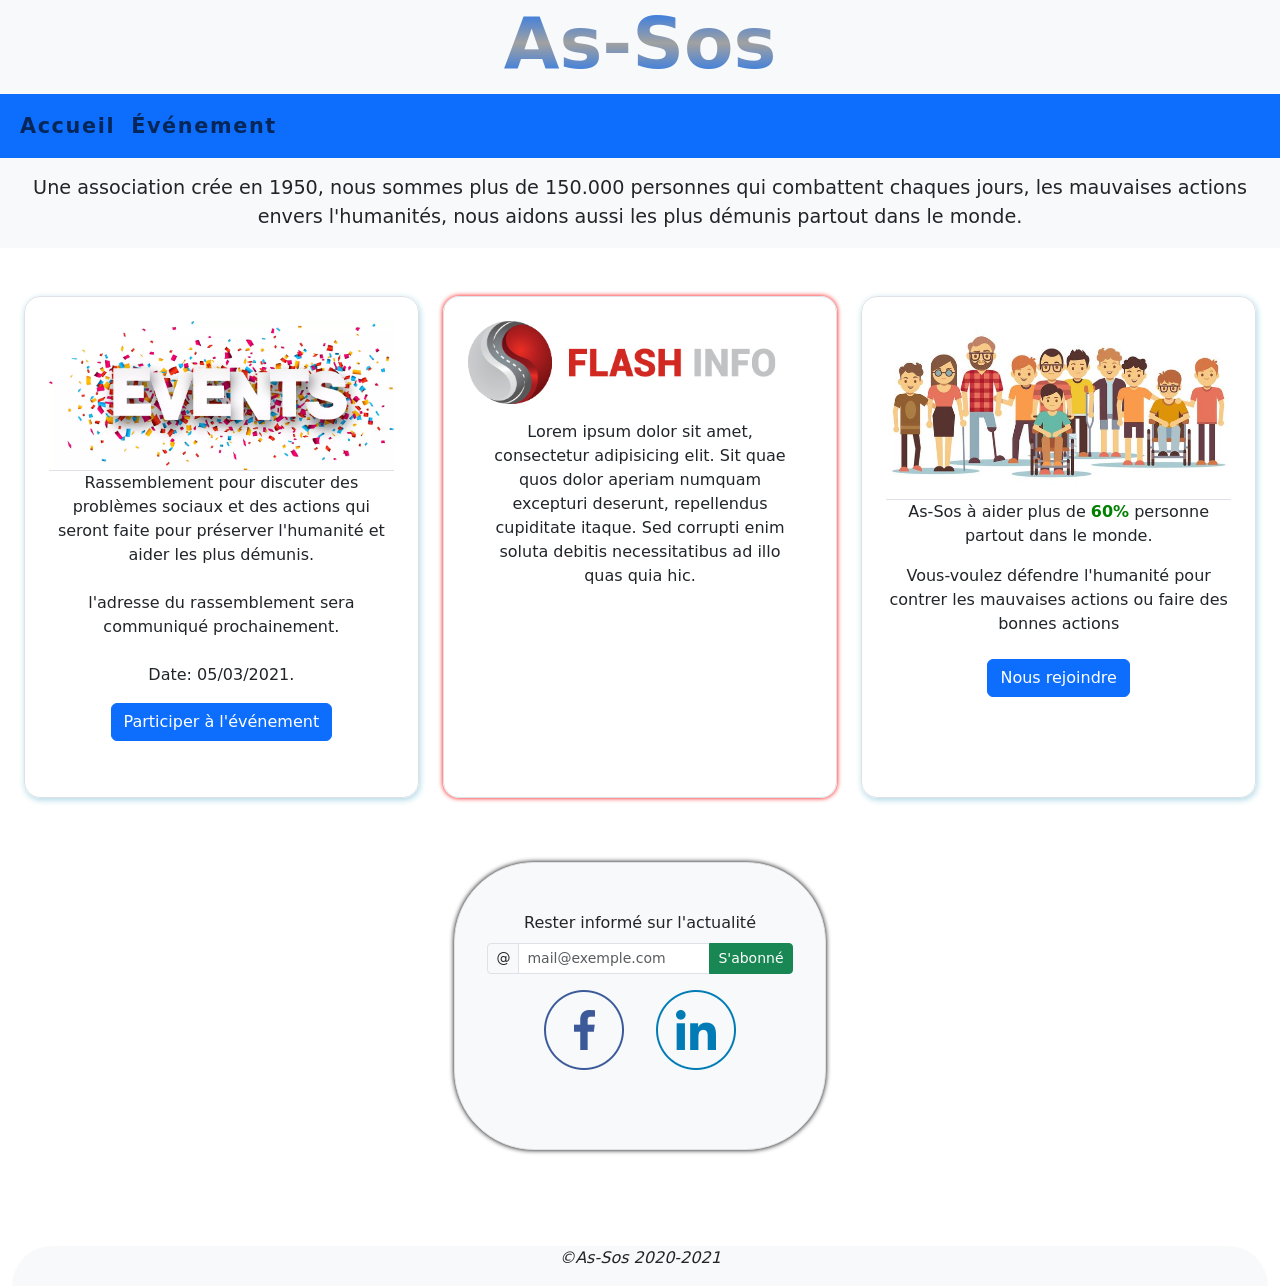
==== Evaluation/index.html @ f0b3bbf2 "Modified Index and Css" ====
<!DOCTYPE html>
<html lang="en">
<head>
    <meta charset="UTF-8">
    <meta name="viewport" content="width=device-width, initial-scale=1.0">
    <link href="./css/index.css" rel="stylesheet">
    <!-- CSS only -->
<link href="https://cdn.jsdelivr.net/npm/bootstrap@5.0.0-beta1/dist/css/bootstrap.min.css" rel="stylesheet" integrity="sha384-giJF6kkoqNQ00vy+HMDP7azOuL0xtbfIcaT9wjKHr8RbDVddVHyTfAAsrekwKmP1" crossorigin="anonymous">
    <title>As-Sos</title>
    <meta name="description" content="Une association crée en 1950, nous sommes plus de 150.000 personnes qui combattent chaques jours,
    les mauvaises actions envers l'humanités partout dans le monde.">
</head>
<body>


    <header>
        <h1 class="text-center">As-Sos</h1>     
            <nav class="navbar navbar-expand-lg navbar-light bg-primary">
                <div class="container-fluid">
                <button class="navbar-toggler" type="button" data-bs-toggle="collapse" data-bs-target="#navbarToggler" aria-controls="navbarToggler" aria-expanded="false" aria-label="Toggle navigation">
                    <span class="navbar-toggler-icon"></span>
                </button>
                    <div class="collapse navbar-collapse" id="navbarToggler">
                        <ul class="navbar-nav">
                            <li class="nav-item">
                                <a class="nav-link" href="index.html">Accueil</a>
                            </li>
                            <li class="nav-item">
                                <a class="nav-link" href="event.html">Événement</a>
                            </li>
                        </ul>
                    </div>
                </div>
            </nav> 
        <p class="p1">
            Une association crée en 1950, nous sommes plus de 150.000 personnes qui combattent chaques jours,
            les mauvaises actions envers l'humanités, nous aidons aussi les plus démunis partout dans le monde.
        </p>
    </header>

        <!-- Main > section > Article & Aside-->
        <div class="container-fluid">    
            <main class="position-relative">        
                <section class="d-flex">
                    <!-- Aside événement-->
                <div class="container">

                    <aside class="border">
                        <img src="./Image/event.png" alt="événement" class="event border-bottom">
                        <p>
                            Rassemblement pour discuter des problèmes sociaux et des actions
                            qui seront faite pour préserver l'humanité et aider les plus démunis.
                            </br>
                            </br>
                            l'adresse du rassemblement sera communiqué prochainement.
                            </br>
                            </br>
                            Date: 05/03/2021.
                        </p>
                        <button type="button" class="btn btn-primary" data-bs-toggle="modal" data-bs-target="#Modal" data-bs-whatever="@getbootstrap">Participer à l'événement</button>
                    </aside>
                </div>

                    <!-- Article flash info -->
                <div class="container">
                    <article class="border">
                        <img src="./Image/flash-info.png" class="flash-info" alt="Flash-info">
                        <p class="p2">
                            Lorem ipsum dolor sit amet, consectetur adipisicing elit. 
                            Sit quae quos dolor aperiam numquam excepturi deserunt, repellendus cupiditate itaque. 
                            Sed corrupti enim soluta debitis necessitatibus ad illo quas quia hic.
                        </p>
                    </article>
                </div>
                    
                    <!-- Aside info sur As-Sos-->
                <div class="container">
                    <aside class="border">
                        <img src="./Image/personne.jpg" class="image-aside border-bottom">
                        <p>As-Sos à aider plus de <span>60%</span> personne partout dans le monde.</p> 
                        <p>Vous-voulez défendre l'humanité pour contrer les mauvaises actions ou faire des bonnes actions</p>
                        <div class="btn">
                            <a href="rejoindre.html"><button class="btn btn-primary col-15">Nous rejoindre</button></a>
                        </div>
                    </div>
                    </aside>
                </section>
            </main>

            <!--Modal-->
            <div class="modal fade" id="Modal" tabindex="-1" aria-labelledby="ModalLabel" aria-hidden="true">
                <div class="modal-dialog">
                  <div class="modal-content">
                    <div class="modal-header">
                      <h5 class="modal-title" id="ModalLabel">Inscription à l'événement</h5>
                      <button type="button" class="btn-close" data-bs-dismiss="modal" aria-label="Close"></button>
                    </div>
                    <div class="modal-body">
                      <form>
                        <div class="mb-3">
                          <label for="recipient-name" class="col-form-label">Prénom</label>
                          <input type="text" class="form-control" id="recipient-name" required>
                        </div>
                        <div class="mb-3">
                          <label for="recipient-name" class="col-form-label">Nom</label>
                          <input type="text" class="form-control" id="recipient-name" required>
                        </div>
                        <div class="mb-3">
                          <label for="recipient-name" class="col-form-label">Date de naissance</label>
                          <input type="date" class="form-control" id="recipient-name" required>
                        </div>
                        <div class="mb-3">
                            <label for="recipient-name" class="col-form-label">Numéro de téléphone</label>
                            <input type="tel" class="form-control" id="recipient-name" required>
                          </div>
                      </form>
                    </div>
                    <div class="modal-footer">
                      <button type="button" class="btn btn-secondary" data-bs-dismiss="modal">Annulé</button>
                      <button type="button" class="btn btn-primary">Validé mon inscription</button>
                    </div>
                  </div>
                </div>
              </div>
            
                
    <div class="container-fluid">
        <div class="d-flex justify-content-center mt-5">
            <div class="section border py-5">
                <!-- follow the news of As-Sos -->
                <p class="mb-2 text-center">Rester informé sur l'actualité</p>
                <div class="input-group input-group-sm justify-content-center">
                    <span class="input-group-text" id="inputGroup-sizing-sm">@</span>
                    <input type="email" class="form-control form-control-sm w-auto" id="email" placeholder="mail@exemple.com" required>
                    <button type="submit" class="btn btn-success">S'abonné</button>
                </div>
                <div class="d-flex justify-content-center">
                        <!-- Réseaux sociaux -->
                    <img src="./Image/facebook.png" class="Logo">
                    <img src="./Image/linkedin.png" class="Logo">
                </div>
            </div>
        </div>           
    </div>               
                
        
                <!--Copyright-->
    <div class="container-fluid">
        <div class="row justify-content-center mt-5">       
            <footer class="container">
                <i class="fas fa-copyright"><p class="text-center">&copy;As-Sos 2020-2021</p></i>
            </footer>
        </div>
    </div>
     


<script src="https://cdn.jsdelivr.net/npm/bootstrap@5.0.0-beta1/dist/js/bootstrap.bundle.min.js" integrity="sha384-ygbV9kiqUc6oa4msXn9868pTtWMgiQaeYH7/t7LECLbyPA2x65Kgf80OJFdroafW" crossorigin="anonymous"></script>
</body>
</html>
---- Evaluation/css/index.css ----
/*html */

:root {
   margin: 0;
   padding: 0;
   line-height: 5rem;
   box-sizing: border-box;
}

/* header */
header {
    background-color: #f8f9fa; 
    height: auto;
}

header h1 {
    font-weight: bold;
    font-size: 4.5rem;
    background: -webkit-linear-gradient(#0d6efd, rgb(161, 161, 161), #0d6efd);
    -webkit-background-clip: text;
    -webkit-text-fill-color: transparent;
}

.image{
    float: left;
    width: 250px;
    height: 173px;
    object-fit: cover;
}

/* nav */

#navbarToggler {
    line-height: 2rem;
    letter-spacing: 0.1rem;
    font-size: 1.3rem;
    font-weight: bold;
}


a:hover{
    color: beige;
}

/* body */

/* Image */
.flash-info,.image-aside {
    width: 100%;
    height: auto;
    object-fit: cover;
}

.event {
    width: 100%;
    height: auto;
    object-fit: cover;
}

/* Paragraphe */
.p1,.p2 {
    text-align: center;
    word-wrap: break-word;
    padding: 1rem;
}

.p1 {
    font-size: 1.2rem;
}

/* Main */
main
{
  content: '';
  width: 100%;
  animation: animate 0.9s linear ;
}

@keyframes animate {
  0% {
        transform:scaleX(0);
        transform-origin: left;
  }

  50%
  {
        transform:scaleX(1);
        transform-origin: left;
  }

  50.1%
  {
        transform:scaleX(1);
        transform-origin: right;
    
  }
  
  100%
  {
        transform:scaleX(0);
        transform-origin: right;
    
  }
}

/* Section */
article  {
    box-shadow: 0px 0px 5px red;
}

aside {
    box-shadow: 1px 2px 6px lightblue;
}

aside, article {
    text-align: center;
    padding: 1.5rem;
    border-radius: 1rem;
    margin-top: 2rem;
    height: 100%;
    width: 100%;
}

aside span {
    color: green;
    font-weight: bold;
}

/* class section */
.section {
    border-radius: 5rem;
    background-color:  #f8f9fa;
    box-shadow: 0px 0px 5px black;
    padding: 2rem;
    margin: 3rem;
    height: 18rem;
}

.Logo {
    margin: 1rem;
    height: 80px;
    width: 80px;
    object-fit: cover;
}

/* footer */

footer {
    background-color: #f8f9fa;
    margin-bottom: 0;
    width: auto;
    border-top-right-radius: 5rem;
    border-top-left-radius: 5rem;
}

@media screen and (max-width: 800px) {

    /* section */
    main section {
        display: flex;
        flex-direction: column;
        justify-content: center;
    }

    /* title */
    header h1 {
        font-weight: bold;
        font-size: 3rem;
        background: -webkit-linear-gradient(#0d6efd, rgb(161, 161, 161), #0d6efd);
        -webkit-background-clip: text;
        -webkit-text-fill-color: transparent;
    }

    /* section follow the news of as-sos */
    .section {
        border-radius: 5rem;
        background-color:  #f8f9fa;
        box-shadow: 0px 0px 5px black;
        padding: 1rem;
        margin: 1rem;
        height: 18rem;
    }

    .Logo {
        padding: 0.5rem;
        margin: 1rem;
        height: 80px;
        width: 80px;
        object-fit: cover;
    }

    /* description */
    .p1 {
        font-size: 1rem;
        text-overflow: ellipsis;
    }

    /* button */
    .btn button {
        width: 9rem;
    }
}
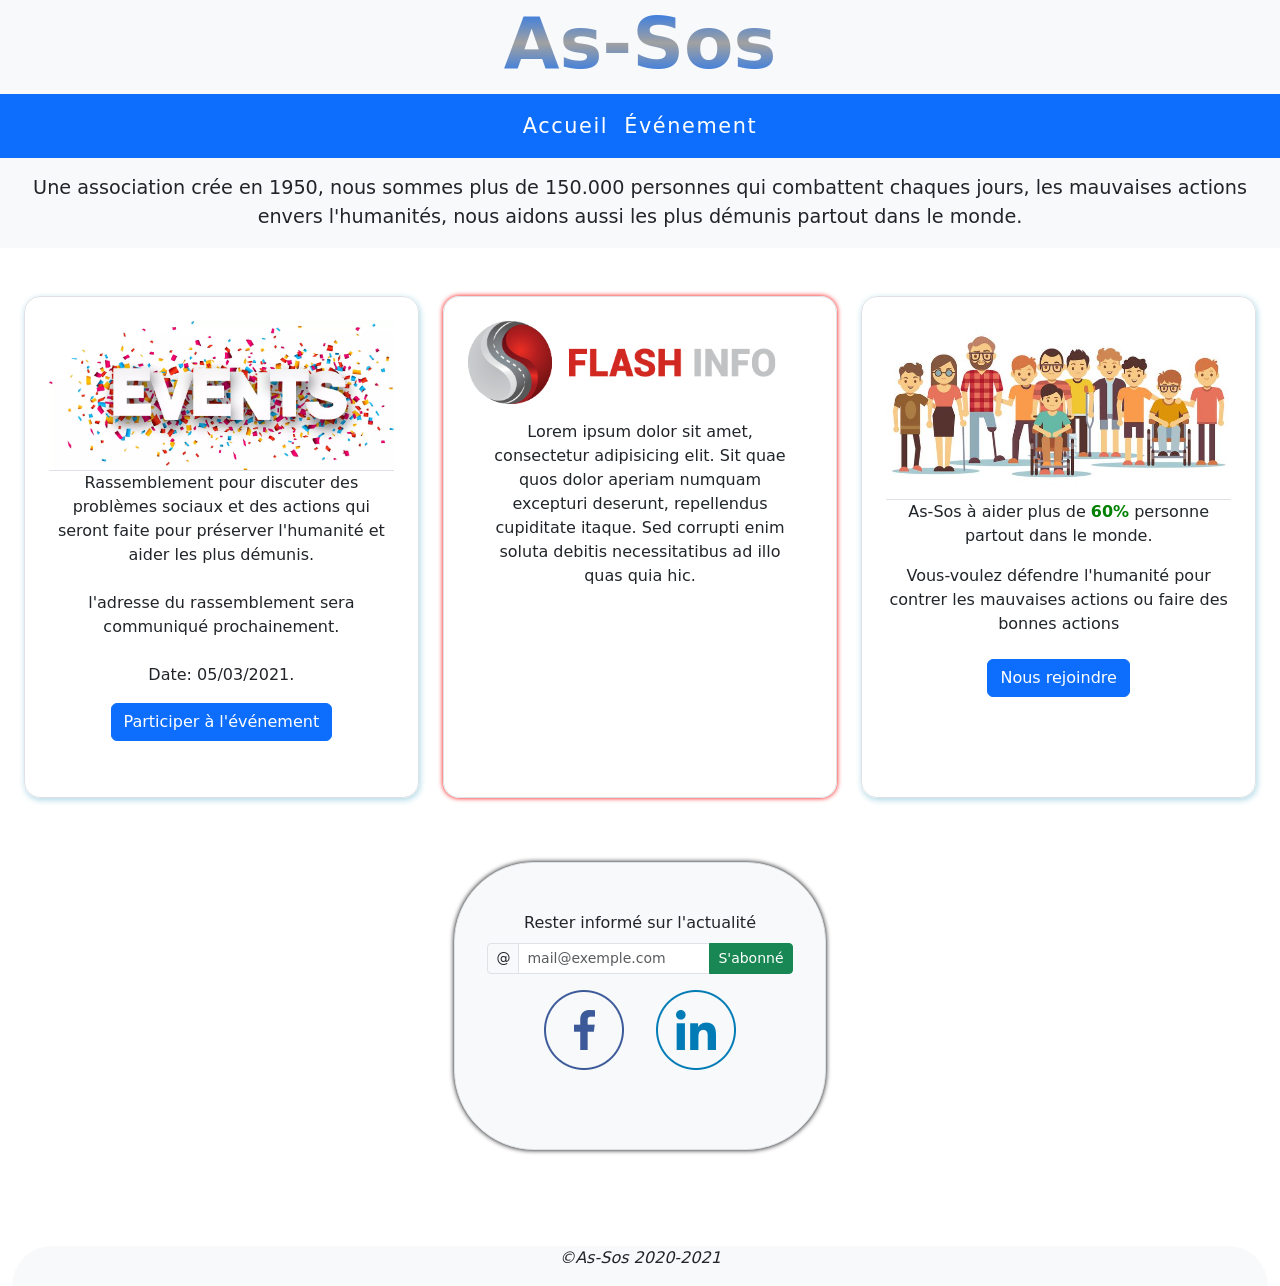
==== commit 5ceef6ce: "Modified index html and css" ====
--- a/Evaluation/index.html
+++ b/Evaluation/index.html
@@ -16,17 +16,15 @@
     <header>
         <h1 class="text-center">As-Sos</h1>     
             <nav class="navbar navbar-expand-lg navbar-light bg-primary">
-                <div class="container-fluid">
                 <button class="navbar-toggler" type="button" data-bs-toggle="collapse" data-bs-target="#navbarToggler" aria-controls="navbarToggler" aria-expanded="false" aria-label="Toggle navigation">
                     <span class="navbar-toggler-icon"></span>
                 </button>
                     <div class="collapse navbar-collapse" id="navbarToggler">
+                        <div class="container">
                         <ul class="navbar-nav">
-                            <li class="nav-item">
-                                <a class="nav-link" href="index.html">Accueil</a>
-                            </li>
-                            <li class="nav-item">
-                                <a class="nav-link" href="event.html">Événement</a>
+                            <li class="nav-item mx-auto">
+                                <a class="nav-link pe-auto text-white" href="index.html">Accueil</a>
+                                <a class="nav-link pe-auto text-white" href="event.html">Événement</a>
                             </li>
                         </ul>
                     </div>
--- a/Evaluation/css/index.css
+++ b/Evaluation/css/index.css
@@ -29,17 +29,16 @@
 }
 
 /* nav */
+.navbar-nav .nav-item {
+    display: flex;
+    flex-direction: row;
+    align-items: center;
+}
 
 #navbarToggler {
     line-height: 2rem;
     letter-spacing: 0.1rem;
     font-size: 1.3rem;
-    font-weight: bold;
-}
-
-
-a:hover{
-    color: beige;
 }
 
 /* body */
@@ -69,11 +68,11 @@
 }
 
 /* Main */
-main
+h1
 {
   content: '';
   width: 100%;
-  animation: animate 0.9s linear ;
+  animation: animate 0.9s linear;
 }
 
 @keyframes animate {
@@ -147,8 +146,8 @@
 
 footer {
     background-color: #f8f9fa;
+    width: auto;
     margin-bottom: 0;
-    width: auto;
     border-top-right-radius: 5rem;
     border-top-left-radius: 5rem;
 }
@@ -199,4 +198,13 @@
     .btn button {
         width: 9rem;
     }
-}+}
+
+
+/* nav */
+@media screen and (max-width: 991px) {
+
+.navbar-nav .nav-item{
+    flex-direction: column;
+    }
+} 
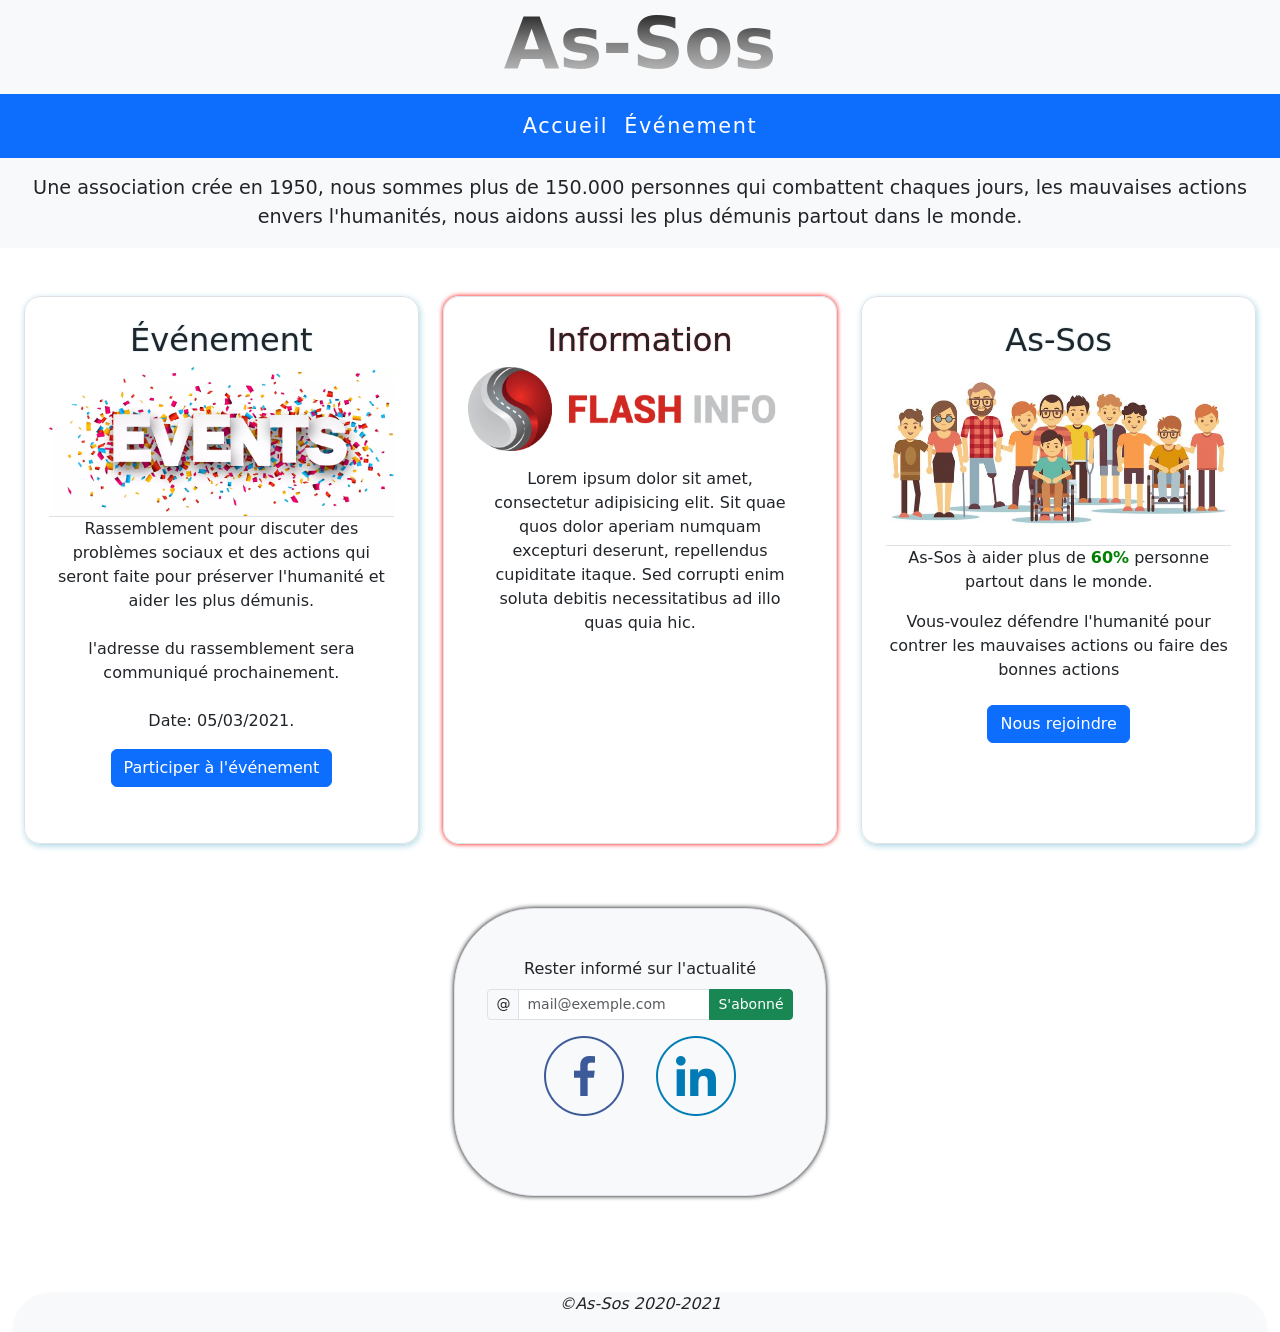
==== commit ea8f9c03: "Modified index html and css" ====
--- a/Evaluation/index.html
+++ b/Evaluation/index.html
@@ -44,6 +44,7 @@
                 <div class="container">
 
                     <aside class="border">
+                        <h2>Événement</h2>
                         <img src="./Image/event.png" alt="événement" class="event border-bottom">
                         <p>
                             Rassemblement pour discuter des problèmes sociaux et des actions
@@ -62,6 +63,7 @@
                     <!-- Article flash info -->
                 <div class="container">
                     <article class="border">
+                        <h2>Information</h2>
                         <img src="./Image/flash-info.png" class="flash-info" alt="Flash-info">
                         <p class="p2">
                             Lorem ipsum dolor sit amet, consectetur adipisicing elit. 
@@ -74,6 +76,7 @@
                     <!-- Aside info sur As-Sos-->
                 <div class="container">
                     <aside class="border">
+                        <h2>As-Sos</h2>
                         <img src="./Image/personne.jpg" class="image-aside border-bottom">
                         <p>As-Sos à aider plus de <span>60%</span> personne partout dans le monde.</p> 
                         <p>Vous-voulez défendre l'humanité pour contrer les mauvaises actions ou faire des bonnes actions</p>
--- a/Evaluation/css/index.css
+++ b/Evaluation/css/index.css
@@ -16,58 +16,11 @@
 header h1 {
     font-weight: bold;
     font-size: 4.5rem;
-    background: -webkit-linear-gradient(#0d6efd, rgb(161, 161, 161), #0d6efd);
+    background: -webkit-linear-gradient(black, grey, lightgrey);
     -webkit-background-clip: text;
     -webkit-text-fill-color: transparent;
 }
 
-.image{
-    float: left;
-    width: 250px;
-    height: 173px;
-    object-fit: cover;
-}
-
-/* nav */
-.navbar-nav .nav-item {
-    display: flex;
-    flex-direction: row;
-    align-items: center;
-}
-
-#navbarToggler {
-    line-height: 2rem;
-    letter-spacing: 0.1rem;
-    font-size: 1.3rem;
-}
-
-/* body */
-
-/* Image */
-.flash-info,.image-aside {
-    width: 100%;
-    height: auto;
-    object-fit: cover;
-}
-
-.event {
-    width: 100%;
-    height: auto;
-    object-fit: cover;
-}
-
-/* Paragraphe */
-.p1,.p2 {
-    text-align: center;
-    word-wrap: break-word;
-    padding: 1rem;
-}
-
-.p1 {
-    font-size: 1.2rem;
-}
-
-/* Main */
 h1
 {
   content: '';
@@ -102,9 +55,63 @@
   }
 }
 
+.image{
+    float: left;
+    width: 250px;
+    height: 173px;
+    object-fit: cover;
+}
+
+/* nav */
+.navbar-nav .nav-item {
+    display: flex;
+    flex-direction: row;
+    align-items: center;
+}
+
+#navbarToggler {
+    line-height: 2rem;
+    letter-spacing: 0.1rem;
+    font-size: 1.3rem;
+}
+
+/* body */
+
+/* Image */
+.flash-info,.image-aside {
+    width: 100%;
+    height: auto;
+    object-fit: cover;
+}
+
+.event {
+    width: 100%;
+    height: auto;
+    object-fit: cover;
+}
+
+/* Paragraphe */
+.p1,.p2 {
+    text-align: center;
+    word-wrap: break-word;
+    padding: 1rem;
+}
+
+.p1 {
+    font-size: 1.2rem;
+}
+
 /* Section */
+article h2 {
+    text-shadow: 0px 0px 1px red;
+}
+
 article  {
     box-shadow: 0px 0px 5px red;
+}
+
+aside h2 {
+    text-shadow: 0px 0px 2px lightblue;
 }
 
 aside {
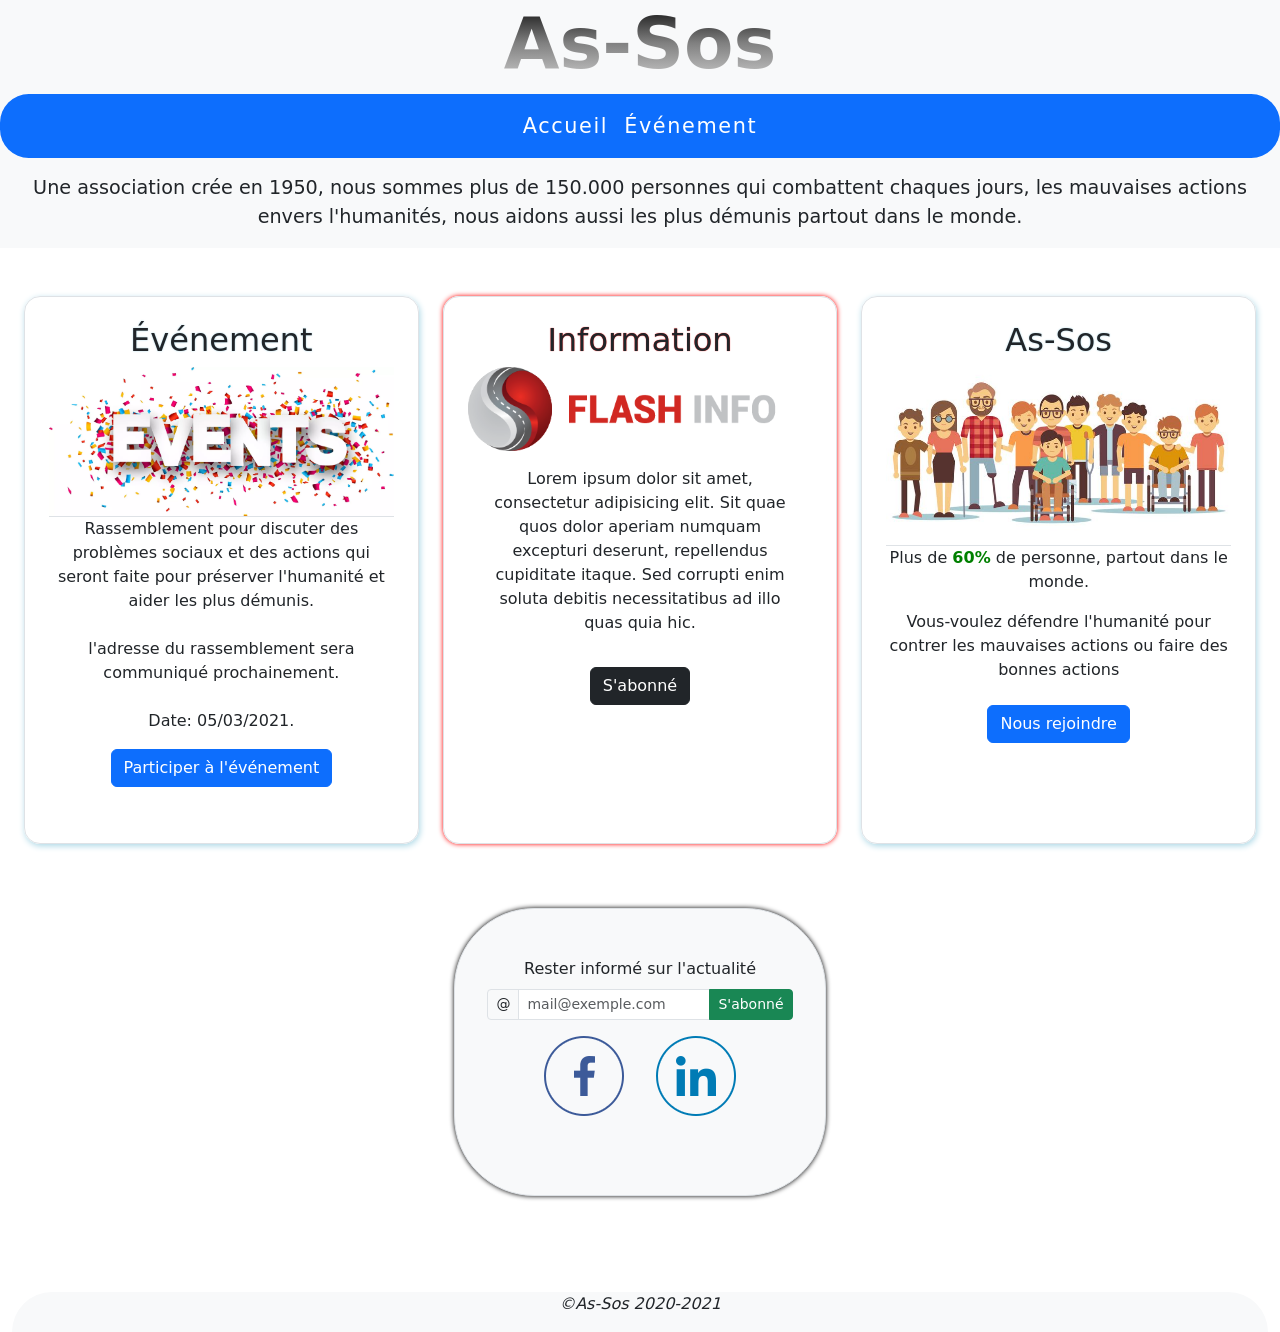
==== commit 19e590af: "Modified index html and css" ====
--- a/Evaluation/index.html
+++ b/Evaluation/index.html
@@ -16,7 +16,7 @@
     <header>
         <h1 class="text-center">As-Sos</h1>     
             <nav class="navbar navbar-expand-lg navbar-light bg-primary">
-                <button class="navbar-toggler" type="button" data-bs-toggle="collapse" data-bs-target="#navbarToggler" aria-controls="navbarToggler" aria-expanded="false" aria-label="Toggle navigation">
+                <button class="navbar-toggler ms-3" type="button" data-bs-toggle="collapse" data-bs-target="#navbarToggler" aria-controls="navbarToggler" aria-expanded="false" aria-label="Toggle navigation">
                     <span class="navbar-toggler-icon"></span>
                 </button>
                     <div class="collapse navbar-collapse" id="navbarToggler">
@@ -70,6 +70,7 @@
                             Sit quae quos dolor aperiam numquam excepturi deserunt, repellendus cupiditate itaque. 
                             Sed corrupti enim soluta debitis necessitatibus ad illo quas quia hic.
                         </p>
+                        <button class="btn btn-dark"><a class="abonné text-white" href="#email">S'abonné</a></button>
                     </article>
                 </div>
                     
@@ -78,7 +79,7 @@
                     <aside class="border">
                         <h2>As-Sos</h2>
                         <img src="./Image/personne.jpg" class="image-aside border-bottom">
-                        <p>As-Sos à aider plus de <span>60%</span> personne partout dans le monde.</p> 
+                        <p>Plus de <span>60%</span> de personne, partout dans le monde.</p> 
                         <p>Vous-voulez défendre l'humanité pour contrer les mauvaises actions ou faire des bonnes actions</p>
                         <div class="btn">
                             <a href="rejoindre.html"><button class="btn btn-primary col-15">Nous rejoindre</button></a>
--- a/Evaluation/css/index.css
+++ b/Evaluation/css/index.css
@@ -73,6 +73,10 @@
     line-height: 2rem;
     letter-spacing: 0.1rem;
     font-size: 1.3rem;
+}
+
+nav {
+    border-radius: 1.8rem;
 }
 
 /* body */
@@ -130,6 +134,10 @@
 aside span {
     color: green;
     font-weight: bold;
+}
+
+.abonné {
+    text-decoration: none;
 }
 
 /* class section */
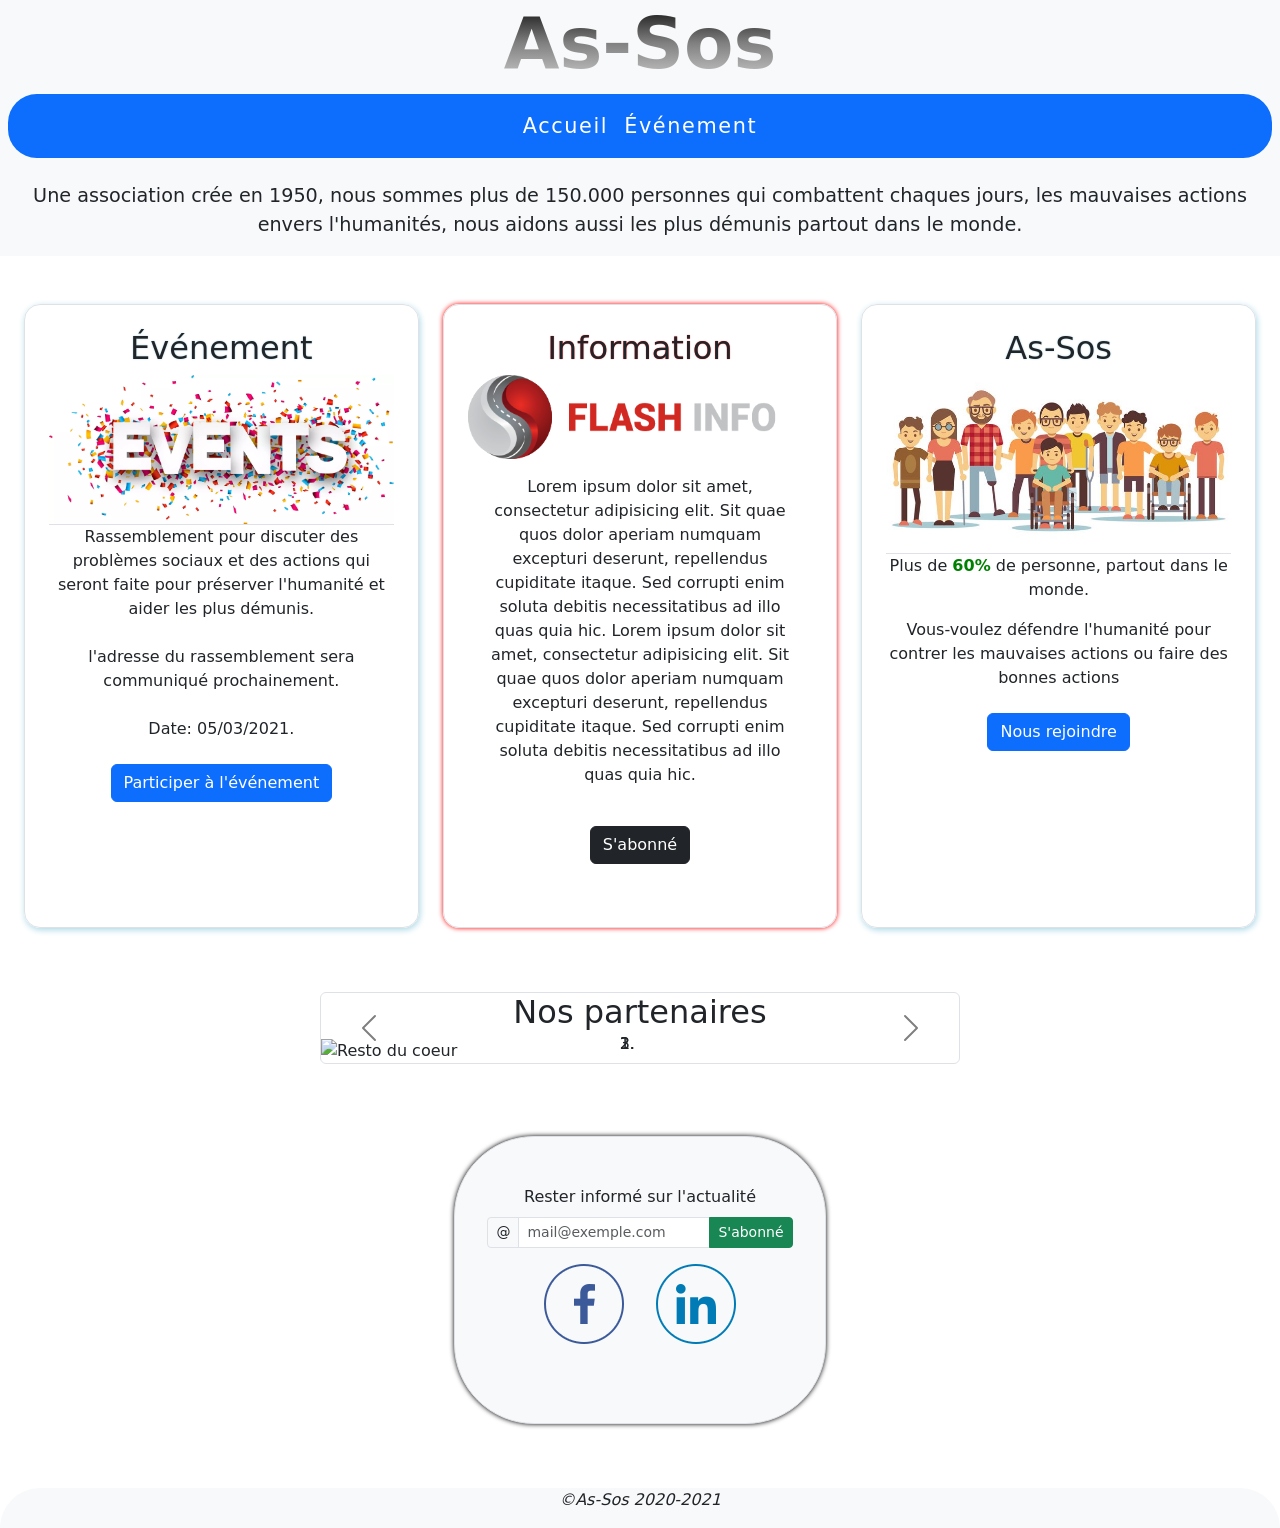
==== commit 7f2835bf: "Modified index HTML and CSS" ====
--- a/Evaluation/index.html
+++ b/Evaluation/index.html
@@ -15,8 +15,8 @@
 
     <header>
         <h1 class="text-center">As-Sos</h1>     
-            <nav class="navbar navbar-expand-lg navbar-light bg-primary">
-                <button class="navbar-toggler ms-3" type="button" data-bs-toggle="collapse" data-bs-target="#navbarToggler" aria-controls="navbarToggler" aria-expanded="false" aria-label="Toggle navigation">
+            <nav class="navbar navbar-expand-lg navbar-light bg-primary m-2">
+                <button class="navbar-toggler ms-3 bg-primary" type="button" data-bs-toggle="collapse" data-bs-target="#navbarToggler" aria-controls="navbarToggler" aria-expanded="false" aria-label="Toggle navigation">
                     <span class="navbar-toggler-icon"></span>
                 </button>
                     <div class="collapse navbar-collapse" id="navbarToggler">
@@ -37,12 +37,12 @@
     </header>
 
         <!-- Main > section > Article & Aside-->
-        <div class="container-fluid">    
+        <div class="container-fluid mb-5">    
             <main class="position-relative">        
                 <section class="d-flex">
                     <!-- Aside événement-->
+                
                 <div class="container">
-
                     <aside class="border">
                         <h2>Événement</h2>
                         <img src="./Image/event.png" alt="événement" class="event border-bottom">
@@ -56,9 +56,11 @@
                             </br>
                             Date: 05/03/2021.
                         </p>
+                    <div class="btn">
                         <button type="button" class="btn btn-primary" data-bs-toggle="modal" data-bs-target="#Modal" data-bs-whatever="@getbootstrap">Participer à l'événement</button>
-                    </aside>
-                </div>
+                    </div>
+                </aside>
+            </div>
 
                     <!-- Article flash info -->
                 <div class="container">
@@ -69,10 +71,15 @@
                             Lorem ipsum dolor sit amet, consectetur adipisicing elit. 
                             Sit quae quos dolor aperiam numquam excepturi deserunt, repellendus cupiditate itaque. 
                             Sed corrupti enim soluta debitis necessitatibus ad illo quas quia hic.
+                            Lorem ipsum dolor sit amet, consectetur adipisicing elit. 
+                            Sit quae quos dolor aperiam numquam excepturi deserunt, repellendus cupiditate itaque. 
+                            Sed corrupti enim soluta debitis necessitatibus ad illo quas quia hic.
                         </p>
+                    <div class="btn">
                         <button class="btn btn-dark"><a class="abonné text-white" href="#email">S'abonné</a></button>
-                    </article>
-                </div>
+                    </div>
+                </article>
+            </div>
                     
                     <!-- Aside info sur As-Sos-->
                 <div class="container">
@@ -82,12 +89,59 @@
                         <p>Plus de <span>60%</span> de personne, partout dans le monde.</p> 
                         <p>Vous-voulez défendre l'humanité pour contrer les mauvaises actions ou faire des bonnes actions</p>
                         <div class="btn">
-                            <a href="rejoindre.html"><button class="btn btn-primary col-15">Nous rejoindre</button></a>
-                        </div>
-                    </div>
+                            <a href="rejoindre.html"><button class="btn btn-primary">Nous rejoindre</button></a>
+                        </div>  
                     </aside>
-                </section>
-            </main>
+                </div>
+            </section>
+        </main>
+    </div>
+
+<section>
+    <div class="container">
+        <div class="d-flex justify-content-center">
+            <div id="carouselDarkVariant" class="carousel slide carousel-fade carousel-dark" data-bs-ride="carousel">
+                
+            
+
+            <!-- Indicators -->
+            <ol class="carousel-indicators">
+                <li data-mdb-target="#carouselDarkVariant" data-mdb-slide-to="0" class="active"></li>
+                <li data-mdb-target="#carouselDarkVariant" data-mdb-slide-to="1"></li>
+                <li data-mdb-target="#carouselDarkVariant" data-mdb-slide-to="2"></li>
+            </ol>
+            
+            
+            <!-- Inner -->
+            <div class="carousel-inner rounded mb-2 border">
+                <h2 class="text-center">Nos partenaires</h2> 
+                <div class="carousel-item active" data-bs-interval="9000"> 
+                    <img src="./Image/restoducoeur.png" class="d-block img-fluid w-auto" alt="Resto du coeur">
+                </div>
+    
+                <div class="carousel-item" data-bs-interval="9000">
+                    <img src="./Image/partenaire.jpg" class="d-block img-fluid w-auto" alt="Nos partenaires">
+                </div>
+    
+                <div class="carousel-item" data-bs-interval="9000">
+                    <img src="./Image/DigitalCampusLive.jpg" class="d-block img-fluid w-auto" alt="Studi">
+                </div>
+       
+      
+            <!-- Controls -->
+                <a class="carousel-control-prev" href="#carouselDarkVariant" role="button" data-bs-slide="prev">
+                    <span class="carousel-control-prev-icon" aria-hidden="true"></span>
+                    <span class="visually-hidden">Previous</span>
+                </a>
+                    <a class="carousel-control-next" href="#carouselDarkVariant" role="button" data-bs-slide="next">
+                        <span class="carousel-control-next-icon" aria-hidden="true"></span>
+                        <span class="visually-hidden">Next</span>
+                    </a>
+                </div>
+            </div>
+        </div>
+    </div>
+</section>
 
             <!--Modal-->
             <div class="modal fade" id="Modal" tabindex="-1" aria-labelledby="ModalLabel" aria-hidden="true">
@@ -127,7 +181,7 @@
             
                 
     <div class="container-fluid">
-        <div class="d-flex justify-content-center mt-5">
+        <div class="d-flex justify-content-center mt-3">
             <div class="section border py-5">
                 <!-- follow the news of As-Sos -->
                 <p class="mb-2 text-center">Rester informé sur l'actualité</p>
@@ -148,7 +202,7 @@
         
                 <!--Copyright-->
     <div class="container-fluid">
-        <div class="row justify-content-center mt-5">       
+        <div class="row justify-content-center mt-3">       
             <footer class="container">
                 <i class="fas fa-copyright"><p class="text-center">&copy;As-Sos 2020-2021</p></i>
             </footer>
--- a/Evaluation/css/index.css
+++ b/Evaluation/css/index.css
@@ -80,6 +80,12 @@
 }
 
 /* body */
+
+  .carousel {
+    width:640px;
+    object-fit: contain;
+    margin-top: 3rem;
+  }
 
 /* Image */
 .flash-info,.image-aside {
@@ -167,7 +173,7 @@
     border-top-left-radius: 5rem;
 }
 
-@media screen and (max-width: 800px) {
+@media screen and (max-width: 965px) {
 
     /* section */
     main section {
@@ -203,6 +209,13 @@
         object-fit: cover;
     }
 
+    /* carousel */
+    .carousel {
+        width:640px;
+        object-fit: contain;
+        margin-top: 1rem;
+      }
+
     /* description */
     .p1 {
         font-size: 1rem;
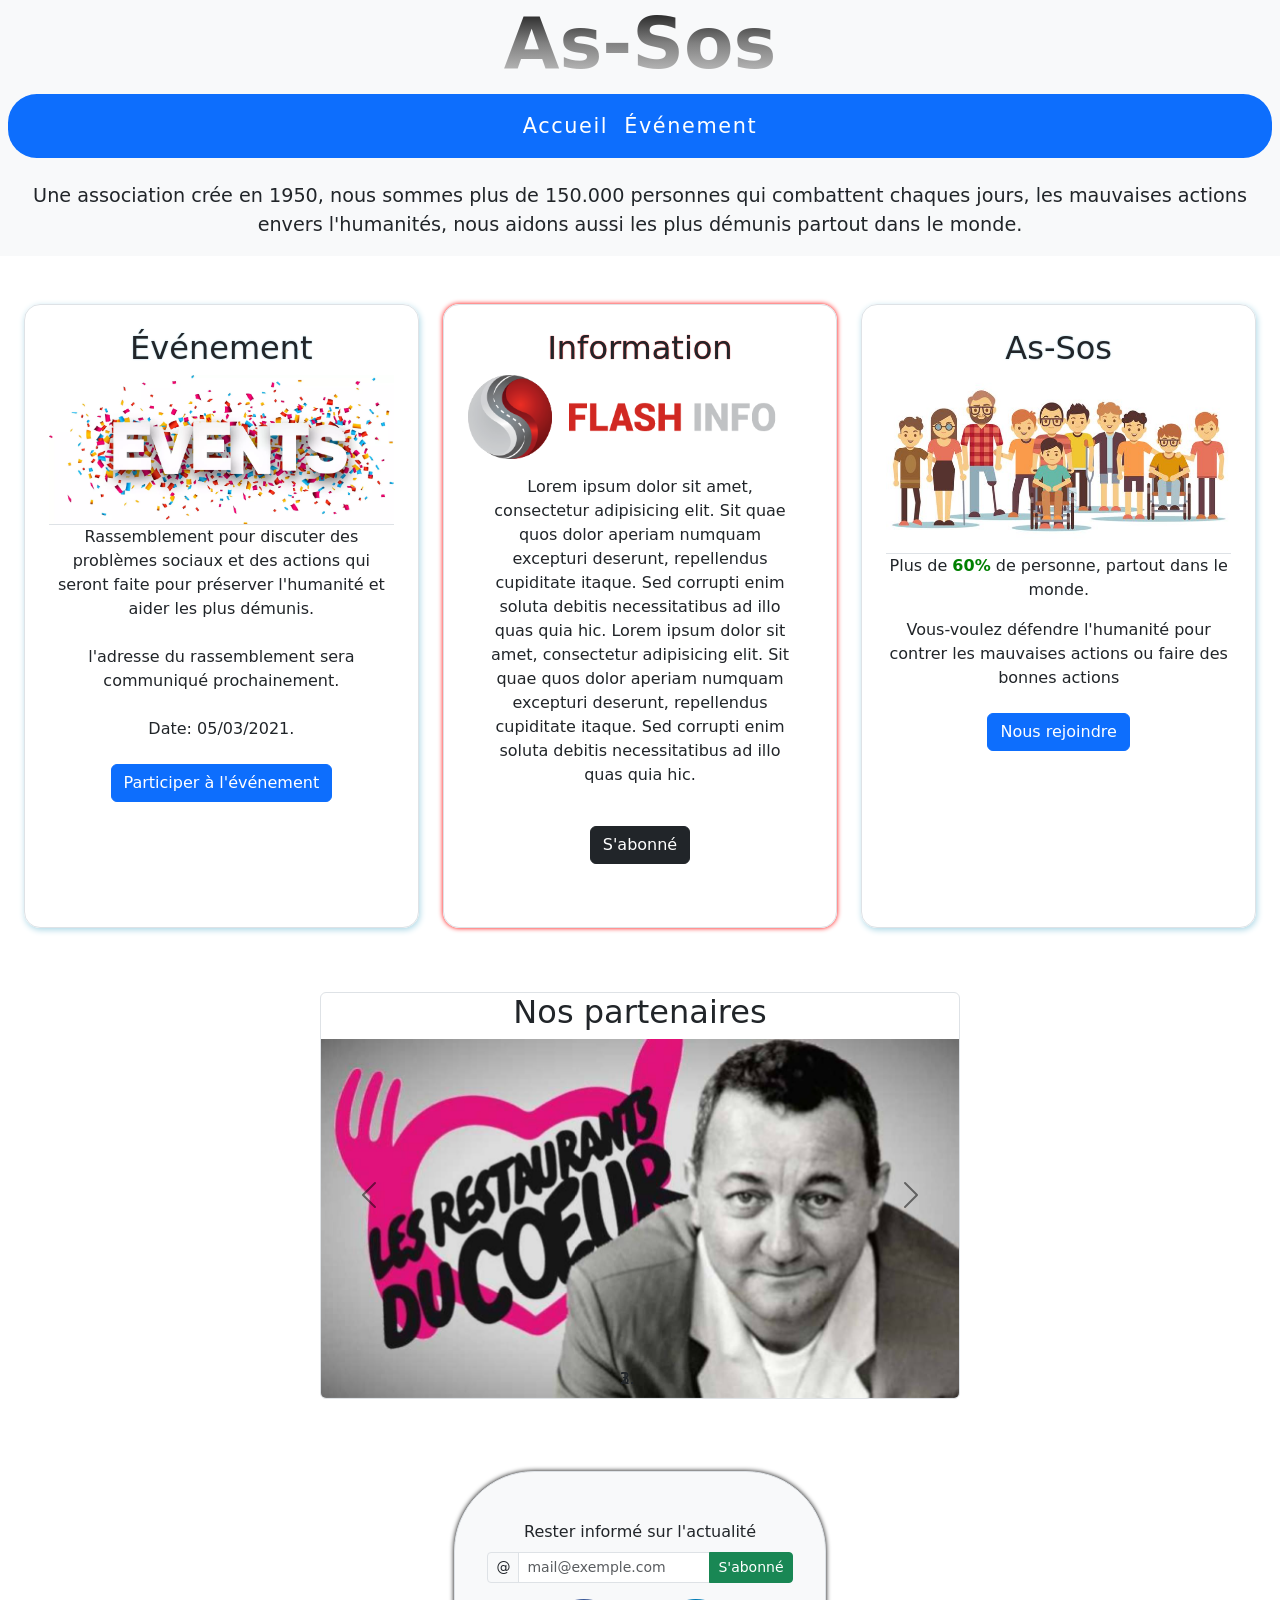
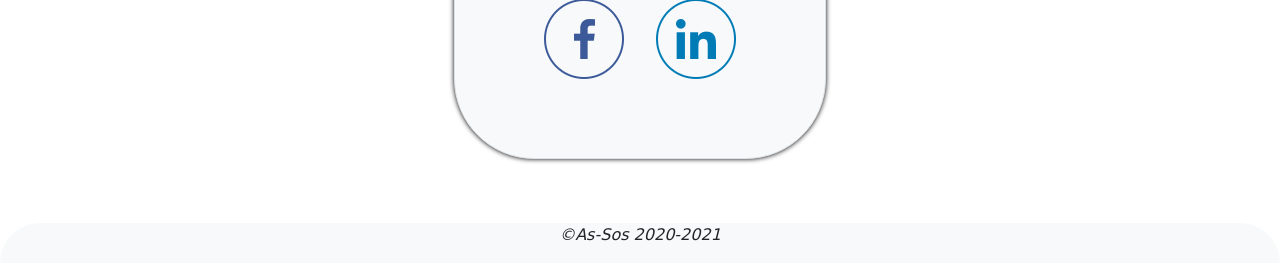
==== commit 4faf458c: "Add image and html and css modified" ====
--- a/Evaluation/index.html
+++ b/Evaluation/index.html
@@ -97,51 +97,47 @@
         </main>
     </div>
 
-<section>
-    <div class="container">
-        <div class="d-flex justify-content-center">
-            <div id="carouselDarkVariant" class="carousel slide carousel-fade carousel-dark" data-bs-ride="carousel">
-                
-            
-
-            <!-- Indicators -->
-            <ol class="carousel-indicators">
-                <li data-mdb-target="#carouselDarkVariant" data-mdb-slide-to="0" class="active"></li>
-                <li data-mdb-target="#carouselDarkVariant" data-mdb-slide-to="1"></li>
-                <li data-mdb-target="#carouselDarkVariant" data-mdb-slide-to="2"></li>
-            </ol>
-            
-            
-            <!-- Inner -->
-            <div class="carousel-inner rounded mb-2 border">
-                <h2 class="text-center">Nos partenaires</h2> 
-                <div class="carousel-item active" data-bs-interval="9000"> 
-                    <img src="./Image/restoducoeur.png" class="d-block img-fluid w-auto" alt="Resto du coeur">
-                </div>
-    
-                <div class="carousel-item" data-bs-interval="9000">
-                    <img src="./Image/partenaire.jpg" class="d-block img-fluid w-auto" alt="Nos partenaires">
-                </div>
-    
-                <div class="carousel-item" data-bs-interval="9000">
-                    <img src="./Image/DigitalCampusLive.jpg" class="d-block img-fluid w-auto" alt="Studi">
-                </div>
-       
-      
-            <!-- Controls -->
-                <a class="carousel-control-prev" href="#carouselDarkVariant" role="button" data-bs-slide="prev">
-                    <span class="carousel-control-prev-icon" aria-hidden="true"></span>
-                    <span class="visually-hidden">Previous</span>
-                </a>
-                    <a class="carousel-control-next" href="#carouselDarkVariant" role="button" data-bs-slide="next">
-                        <span class="carousel-control-next-icon" aria-hidden="true"></span>
-                        <span class="visually-hidden">Next</span>
+    <section>
+        <div class="container">
+            <div class="d-flex justify-content-center">
+                <div id="carouselDarkVariant" class="carousel slide carousel-fade carousel-dark" data-bs-ride="carousel">
+                    
+                <!-- Indicators -->
+                <ol class="carousel-indicators">
+                    <li data-mdb-target="#carouselDarkVariant" data-mdb-slide-to="0" class="active"></li>
+                    <li data-mdb-target="#carouselDarkVariant" data-mdb-slide-to="1"></li>
+                    <li data-mdb-target="#carouselDarkVariant" data-mdb-slide-to="2"></li>
+                </ol>
+                
+                <!-- Inner -->
+                <div class="carousel-inner rounded mb-2 border">
+                    <h2 class="text-center">Nos partenaires</h2> 
+                    <div class="carousel-item active" data-bs-interval="9000"> 
+                        <img src="./Image/resto-du-coeur.jpg" class="d-block img-fluid w-auto" alt="Resto du coeur">
+                    </div>
+        
+                    <div class="carousel-item" data-bs-interval="9000">
+                        <img src="./Image/partenaire.jpg" class="d-block img-fluid w-auto" alt="Nos partenaires">
+                    </div>
+        
+                    <div class="carousel-item" data-bs-interval="9000">
+                        <img src="./Image/DigitalCampusLive.jpg" class="d-block img-fluid w-auto" alt="Studi">
+                    </div>
+           
+                <!-- Controls -->
+                    <a class="carousel-control-prev" href="#carouselDarkVariant" role="button" data-bs-slide="prev">
+                        <span class="carousel-control-prev-icon" aria-hidden="true"></span>
+                        <span class="visually-hidden">Previous</span>
                     </a>
+                        <a class="carousel-control-next" href="#carouselDarkVariant" role="button" data-bs-slide="next">
+                            <span class="carousel-control-next-icon" aria-hidden="true"></span>
+                            <span class="visually-hidden">Next</span>
+                        </a>
+                    </div>
                 </div>
             </div>
         </div>
-    </div>
-</section>
+    </section>
 
             <!--Modal-->
             <div class="modal fade" id="Modal" tabindex="-1" aria-labelledby="ModalLabel" aria-hidden="true">
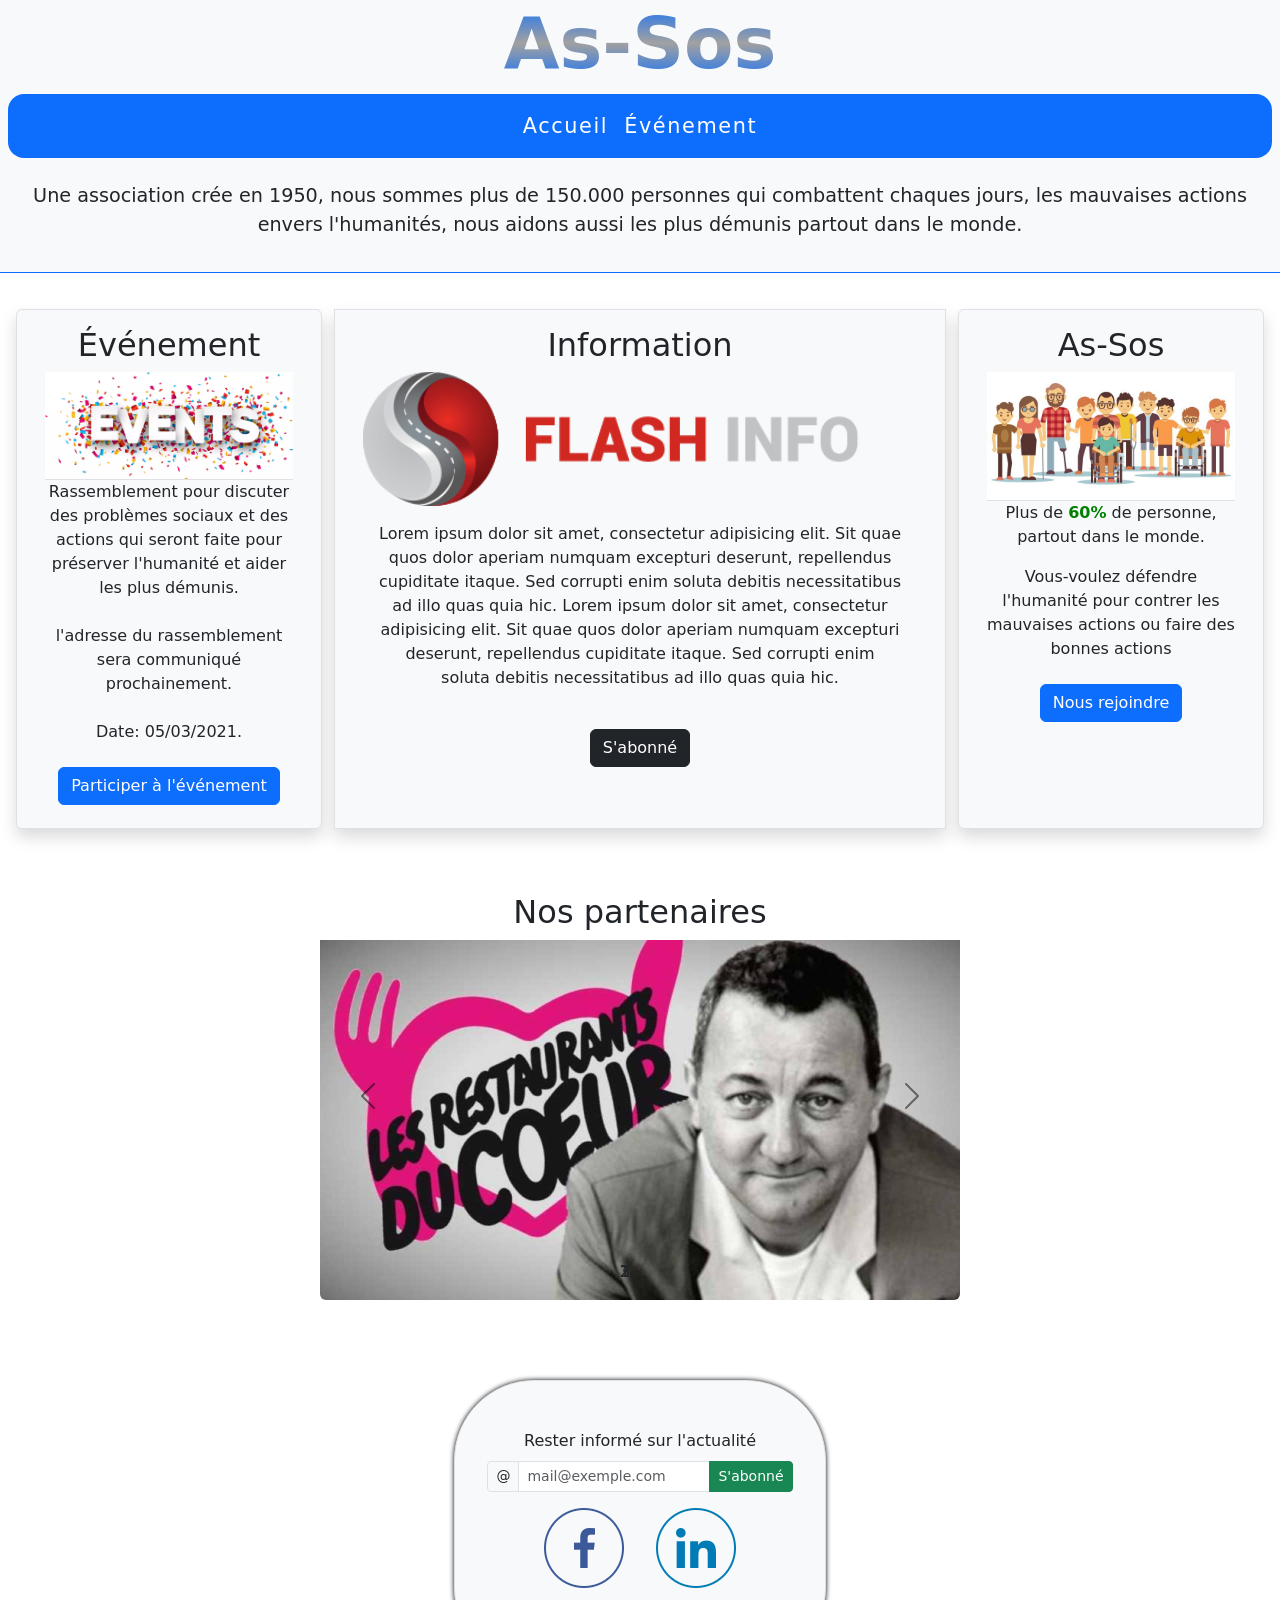
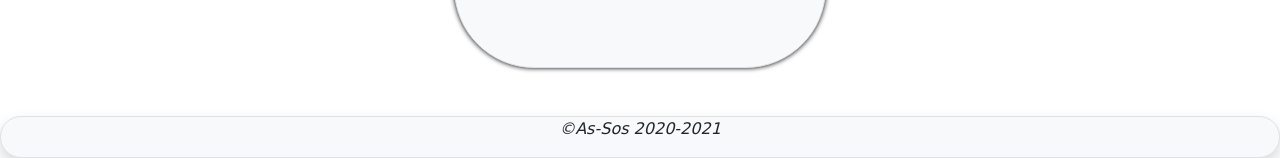
==== commit 6000bf23: "Add Image, all Files modified html and css" ====
--- a/Evaluation/index.html
+++ b/Evaluation/index.html
@@ -3,24 +3,27 @@
 <head>
     <meta charset="UTF-8">
     <meta name="viewport" content="width=device-width, initial-scale=1.0">
+    <!-- CSS index -->
     <link href="./css/index.css" rel="stylesheet">
     <!-- CSS only -->
-<link href="https://cdn.jsdelivr.net/npm/bootstrap@5.0.0-beta1/dist/css/bootstrap.min.css" rel="stylesheet" integrity="sha384-giJF6kkoqNQ00vy+HMDP7azOuL0xtbfIcaT9wjKHr8RbDVddVHyTfAAsrekwKmP1" crossorigin="anonymous">
+    <link href="https://cdn.jsdelivr.net/npm/bootstrap@5.0.0-beta1/dist/css/bootstrap.min.css" rel="stylesheet" integrity="sha384-giJF6kkoqNQ00vy+HMDP7azOuL0xtbfIcaT9wjKHr8RbDVddVHyTfAAsrekwKmP1" crossorigin="anonymous">
     <title>As-Sos</title>
     <meta name="description" content="Une association crée en 1950, nous sommes plus de 150.000 personnes qui combattent chaques jours,
     les mauvaises actions envers l'humanités partout dans le monde.">
 </head>
 <body>
 
-
-    <header>
-        <h1 class="text-center">As-Sos</h1>     
+    <!-- Header, Title, nav, description -->
+    <header class="border-bottom  border-primary">
+        <!--Title-->
+        <h1 class="text-center">As-Sos</h1>
+            <!-- Nav -->
             <nav class="navbar navbar-expand-lg navbar-light bg-primary m-2">
                 <button class="navbar-toggler ms-3 bg-primary" type="button" data-bs-toggle="collapse" data-bs-target="#navbarToggler" aria-controls="navbarToggler" aria-expanded="false" aria-label="Toggle navigation">
                     <span class="navbar-toggler-icon"></span>
                 </button>
-                    <div class="collapse navbar-collapse" id="navbarToggler">
-                        <div class="container">
+                <div class="collapse navbar-collapse" id="navbarToggler">
+                    <div class="container">
                         <ul class="navbar-nav">
                             <li class="nav-item mx-auto">
                                 <a class="nav-link pe-auto text-white" href="index.html">Accueil</a>
@@ -29,7 +32,8 @@
                         </ul>
                     </div>
                 </div>
-            </nav> 
+            </nav>
+            <!-- Description -->
         <p class="p1">
             Une association crée en 1950, nous sommes plus de 150.000 personnes qui combattent chaques jours,
             les mauvaises actions envers l'humanités, nous aidons aussi les plus démunis partout dans le monde.
@@ -37,68 +41,78 @@
     </header>
 
         <!-- Main > section > Article & Aside-->
-        <div class="container-fluid mb-5">    
-            <main class="position-relative">        
-                <section class="d-flex">
-                    <!-- Aside événement-->
-                
-                <div class="container">
-                    <aside class="border">
-                        <h2>Événement</h2>
-                        <img src="./Image/event.png" alt="événement" class="event border-bottom">
-                        <p>
-                            Rassemblement pour discuter des problèmes sociaux et des actions
-                            qui seront faite pour préserver l'humanité et aider les plus démunis.
-                            </br>
-                            </br>
-                            l'adresse du rassemblement sera communiqué prochainement.
-                            </br>
-                            </br>
-                            Date: 05/03/2021.
-                        </p>
-                    <div class="btn">
-                        <button type="button" class="btn btn-primary" data-bs-toggle="modal" data-bs-target="#Modal" data-bs-whatever="@getbootstrap">Participer à l'événement</button>
-                    </div>
-                </aside>
-            </div>
-
-                    <!-- Article flash info -->
-                <div class="container">
-                    <article class="border">
-                        <h2>Information</h2>
-                        <img src="./Image/flash-info.png" class="flash-info" alt="Flash-info">
-                        <p class="p2">
-                            Lorem ipsum dolor sit amet, consectetur adipisicing elit. 
-                            Sit quae quos dolor aperiam numquam excepturi deserunt, repellendus cupiditate itaque. 
-                            Sed corrupti enim soluta debitis necessitatibus ad illo quas quia hic.
-                            Lorem ipsum dolor sit amet, consectetur adipisicing elit. 
-                            Sit quae quos dolor aperiam numquam excepturi deserunt, repellendus cupiditate itaque. 
-                            Sed corrupti enim soluta debitis necessitatibus ad illo quas quia hic.
-                        </p>
-                    <div class="btn">
-                        <button class="btn btn-dark"><a class="abonné text-white" href="#email">S'abonné</a></button>
-                    </div>
-                </article>
-            </div>
+        <div class="container-fluid">
+            <main>    
+                <div class="row m-1">
+                    <div class="d-flex justify-content-center">
+                        <section>
+                            <div class="row col-lg-3">
+                            <!-- Aside événement-->
+                            <div class="shadow bg-light border rounded">
+                            <aside> 
+                                <h2>Événement</h2>
+                                <img src="./Image/event.png" alt="événement" class="event border-bottom">
+                                <p>
+                                    Rassemblement pour discuter des problèmes sociaux et des actions
+                                    qui seront faite pour préserver l'humanité et aider les plus démunis.
+                                </br>
+                                </br>
+                                    l'adresse du rassemblement sera communiqué prochainement.
+                                </br>
+                                </br>
+                                    Date: 05/03/2021.
+                                </p>
+                                <div class="btn">
+                                    <button type="button" class="btn btn-primary" data-bs-toggle="modal" data-bs-target="#Modal" data-bs-whatever="@getbootstrap">Participer à l'événement</button>
+                                </div>
+                            </aside>
+                        </div>
+                    </div>
+
+                <!-- Article flash info -->
+                    <div class="row col-lg-6">
+                        <div class="shadow bg-light border">
+                            <article>
+                                <h2>Information</h2>
+                                <img src="./Image/flash-info.png" class="flash-info" alt="Flash-info">
+                                <p class="p2">
+                                    Lorem ipsum dolor sit amet, consectetur adipisicing elit. 
+                                    Sit quae quos dolor aperiam numquam excepturi deserunt, repellendus cupiditate itaque. 
+                                    Sed corrupti enim soluta debitis necessitatibus ad illo quas quia hic.
+                                    Lorem ipsum dolor sit amet, consectetur adipisicing elit. 
+                                    Sit quae quos dolor aperiam numquam excepturi deserunt, repellendus cupiditate itaque. 
+                                    Sed corrupti enim soluta debitis necessitatibus ad illo quas quia hic.
+                                </p>
+                            <div class="btn">
+                                <button class="btn btn-dark"><a class="abonné text-white" href="#email">S'abonné</a></button>
+                            </div>
+                        </article>
+                    </div>
+                </div>
                     
                     <!-- Aside info sur As-Sos-->
-                <div class="container">
-                    <aside class="border">
-                        <h2>As-Sos</h2>
-                        <img src="./Image/personne.jpg" class="image-aside border-bottom">
-                        <p>Plus de <span>60%</span> de personne, partout dans le monde.</p> 
-                        <p>Vous-voulez défendre l'humanité pour contrer les mauvaises actions ou faire des bonnes actions</p>
-                        <div class="btn">
-                            <a href="rejoindre.html"><button class="btn btn-primary">Nous rejoindre</button></a>
-                        </div>  
-                    </aside>
-                </div>
-            </section>
+                    <div class="row col-lg-3">
+                        <div class="shadow bg-light border rounded">
+                                <aside>
+                                <h2>As-Sos</h2>
+                                <img src="./Image/personne.jpg" class="image-aside border-bottom">
+                                <p>Plus de <span>60%</span> de personne, partout dans le monde.</p> 
+                                <p>Vous-voulez défendre l'humanité pour contrer les mauvaises actions ou faire des bonnes actions</p>
+                                    <div class="btn">
+                                        <a href="rejoindre.html"><button class="btn btn-primary">Nous rejoindre</button></a>
+                                    </div>  
+                                </aside>
+                            </div>
+                        </div>
+                    </section>
+                </div>
+            </div>
         </main>
     </div>
 
+    <!-- Carousel -->
     <section>
-        <div class="container">
+        <div class="container-fluid">
             <div class="d-flex justify-content-center">
                 <div id="carouselDarkVariant" class="carousel slide carousel-fade carousel-dark" data-bs-ride="carousel">
                     
@@ -110,7 +124,7 @@
                 </ol>
                 
                 <!-- Inner -->
-                <div class="carousel-inner rounded mb-2 border">
+                <div class="carousel-inner rounded">
                     <h2 class="text-center">Nos partenaires</h2> 
                     <div class="carousel-item active" data-bs-interval="9000"> 
                         <img src="./Image/resto-du-coeur.jpg" class="d-block img-fluid w-auto" alt="Resto du coeur">
@@ -143,10 +157,14 @@
             <div class="modal fade" id="Modal" tabindex="-1" aria-labelledby="ModalLabel" aria-hidden="true">
                 <div class="modal-dialog">
                   <div class="modal-content">
+
+                    <!-- Modal header -->
                     <div class="modal-header">
                       <h5 class="modal-title" id="ModalLabel">Inscription à l'événement</h5>
                       <button type="button" class="btn-close" data-bs-dismiss="modal" aria-label="Close"></button>
                     </div>
+
+                    <!-- Modal body-->
                     <div class="modal-body">
                       <form>
                         <div class="mb-3">
@@ -167,6 +185,8 @@
                           </div>
                       </form>
                     </div>
+
+                    <!-- Modal footer-->
                     <div class="modal-footer">
                       <button type="button" class="btn btn-secondary" data-bs-dismiss="modal">Annulé</button>
                       <button type="button" class="btn btn-primary">Validé mon inscription</button>
@@ -175,9 +195,9 @@
                 </div>
               </div>
             
-                
+    <!-- Container follow the news & logo facebook, linkdl-->           
     <div class="container-fluid">
-        <div class="d-flex justify-content-center mt-3">
+        <div class="d-flex justify-content-center">
             <div class="section border py-5">
                 <!-- follow the news of As-Sos -->
                 <p class="mb-2 text-center">Rester informé sur l'actualité</p>
@@ -196,17 +216,14 @@
     </div>               
                 
         
-                <!--Copyright-->
-    <div class="container-fluid">
-        <div class="row justify-content-center mt-3">       
-            <footer class="container">
+            <!--Footer > Copyright-->  
+            <footer class="border shadow bg-light rounded-pill">
                 <i class="fas fa-copyright"><p class="text-center">&copy;As-Sos 2020-2021</p></i>
             </footer>
-        </div>
-    </div>
+
      
 
-
+<!-- JS Bootstap -->
 <script src="https://cdn.jsdelivr.net/npm/bootstrap@5.0.0-beta1/dist/js/bootstrap.bundle.min.js" integrity="sha384-ygbV9kiqUc6oa4msXn9868pTtWMgiQaeYH7/t7LECLbyPA2x65Kgf80OJFdroafW" crossorigin="anonymous"></script>
 </body>
 </html>
--- a/Evaluation/css/index.css
+++ b/Evaluation/css/index.css
@@ -7,6 +7,11 @@
    box-sizing: border-box;
 }
 
+body {
+    position: relative;
+}
+
+
 /* header */
 header {
     background-color: #f8f9fa; 
@@ -16,7 +21,7 @@
 header h1 {
     font-weight: bold;
     font-size: 4.5rem;
-    background: -webkit-linear-gradient(black, grey, lightgrey);
+    background: -webkit-linear-gradient(#0d6efd, rgb(161, 161, 161), #0d6efd);
     -webkit-background-clip: text;
     -webkit-text-fill-color: transparent;
 }
@@ -76,18 +81,17 @@
 }
 
 nav {
-    border-radius: 1.8rem;
+    border-radius: 1rem;
 }
 
 /* body */
 
-  .carousel {
+.carousel {
     width:640px;
     object-fit: contain;
-    margin-top: 3rem;
-  }
-
-/* Image */
+}
+
+/* Image article aside */
 .flash-info,.image-aside {
     width: 100%;
     height: auto;
@@ -100,7 +104,7 @@
     object-fit: cover;
 }
 
-/* Paragraphe */
+/* Paragraphe p1 = description  p2 = article*/
 .p1,.p2 {
     text-align: center;
     word-wrap: break-word;
@@ -111,42 +115,34 @@
     font-size: 1.2rem;
 }
 
-/* Section */
-article h2 {
-    text-shadow: 0px 0px 1px red;
-}
-
-article  {
-    box-shadow: 0px 0px 5px red;
-}
-
-aside h2 {
-    text-shadow: 0px 0px 2px lightblue;
-}
-
-aside {
-    box-shadow: 1px 2px 6px lightblue;
+/* Section aside and article */ 
+section { 
+    display: flex;
+    flex-direction: row;
+    justify-content: space-between;
+    margin-block: 2rem;
 }
 
 aside, article {
     text-align: center;
-    padding: 1.5rem;
-    border-radius: 1rem;
-    margin-top: 2rem;
+    padding: 1rem;
     height: 100%;
     width: 100%;
-}
-
+    margin-block: 0rem;
+} 
+
+/* span in aside > 60% */
 aside span {
     color: green;
     font-weight: bold;
 }
 
+/* button abonné */
 .abonné {
     text-decoration: none;
 }
 
-/* class section */
+/* class section abonné */
 .section {
     border-radius: 5rem;
     background-color:  #f8f9fa;
@@ -156,6 +152,7 @@
     height: 18rem;
 }
 
+/* Logo Facebook and linkdl */
 .Logo {
     margin: 1rem;
     height: 80px;
@@ -163,24 +160,15 @@
     object-fit: cover;
 }
 
-/* footer */
+/* footer */ 
 
 footer {
-    background-color: #f8f9fa;
-    width: auto;
+    position: absolute;
     margin-bottom: 0;
-    border-top-right-radius: 5rem;
-    border-top-left-radius: 5rem;
-}
-
-@media screen and (max-width: 965px) {
-
-    /* section */
-    main section {
-        display: flex;
-        flex-direction: column;
-        justify-content: center;
-    }
+    width: 100%;
+ }
+
+@media screen and (max-width: 991px) {
 
     /* title */
     header h1 {
@@ -191,48 +179,55 @@
         -webkit-text-fill-color: transparent;
     }
 
+    /* section article aside */ 
+    main section {
+        flex-direction: column;
+    }
+
+    .shadow {
+        margin-block: 2rem;
+    }
+
+    aside, article {
+        margin-block: 0rem;
+    }
+
     /* section follow the news of as-sos */
     .section {
         border-radius: 5rem;
         background-color:  #f8f9fa;
         box-shadow: 0px 0px 5px black;
         padding: 1rem;
-        margin: 1rem;
         height: 18rem;
     }
 
-    .Logo {
+    /* description */
+    .p1 {
+        font-size: 1rem;
+        text-overflow: ellipsis;
+    }
+
+    /* button */
+    .btn button {
+        width: 9rem;
+    }
+}
+
+/* nav */
+@media screen and (max-width: 991px) {
+
+.navbar-nav .nav-item{
+    flex-direction: column;
+    }
+} 
+
+
+/* bloc note in media query */
+
+/*.Logo {
         padding: 0.5rem;
         margin: 1rem;
         height: 80px;
         width: 80px;
         object-fit: cover;
-    }
-
-    /* carousel */
-    .carousel {
-        width:640px;
-        object-fit: contain;
-        margin-top: 1rem;
-      }
-
-    /* description */
-    .p1 {
-        font-size: 1rem;
-        text-overflow: ellipsis;
-    }
-
-    /* button */
-    .btn button {
-        width: 9rem;
-    }
-}
-
-
-/* nav */
-@media screen and (max-width: 991px) {
-
-.navbar-nav .nav-item{
-    flex-direction: column;
-    }
-} +    } */
